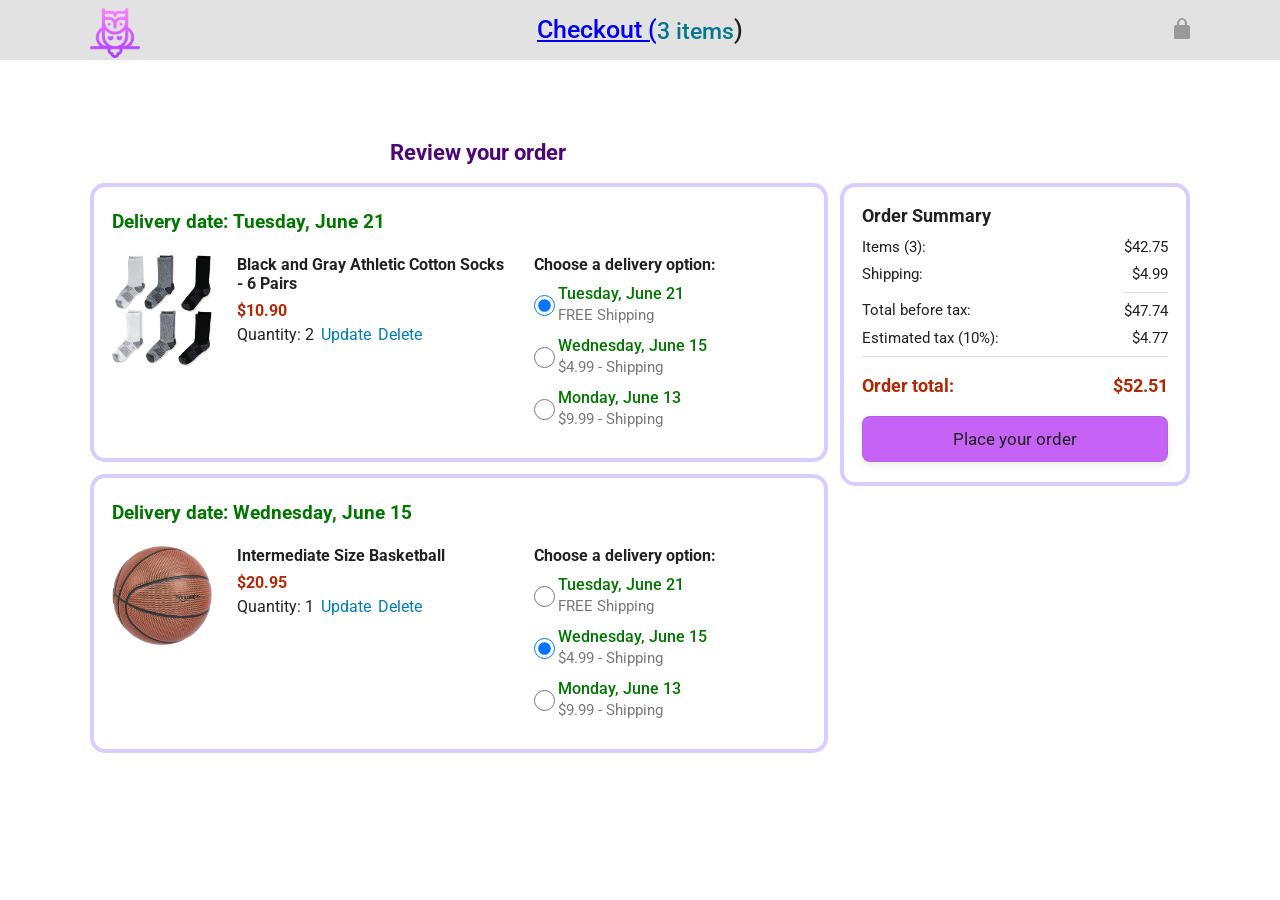
==== checkout.html @ 195d3493 "genarate html with js" ====
<!DOCTYPE html>
<html>
  <head>
    <title>Checkout</title>

    <!-- This code is needed for responsive design to work.
      (Responsive design = make the website look good on
      smaller screen sizes like a phone or a tablet). -->
    <meta name="viewport" content="width=device-width, initial-scale=1">

    <!-- Load a font called Roboto from Google Fonts. -->
    <link rel="preconnect" href="https://fonts.googleapis.com">
    <link rel="preconnect" href="https://fonts.gstatic.com" crossorigin>
    <link href="https://fonts.googleapis.com/css2?family=Roboto:wght@400;500;700&display=swap" rel="stylesheet">

    <!-- Here are the CSS files for this page. -->
    <link rel="stylesheet" href="styles/shared/general.css">
    <link rel="stylesheet" href="styles/pages/checkout/checkout-header.css">
    <link rel="stylesheet" href="styles/pages/checkout/checkout.css">
  </head>
  <body>
    <div class="checkout-header">
      <div class="header-content">
        <div class="checkout-header-left-section">
          <a href="E-Store.html">
            <img class="E-Store-logo" src="images/E-Store-logo.png">
        </div>

        <div class="checkout-header-middle-section">
          Checkout (<a class="return-to-home-link"
            href="E-Store.html">3 items</a>)
        </div>

        <div class="checkout-header-right-section">
          <img src="images/icons/checkout-lock-icon.png">
        </div>
      </div>
    </div>

    <div class="main">
      <div class="page-title">Review your order</div>

      <div class="checkout-grid">
        <div class="order-summary">
          
          <div class="cart-item-container">
            <div class="delivery-date">
              Delivery date: Tuesday, June 21
            </div>

            <div class="cart-item-details-grid">
              <img class="product-image"
                src="images/products/athletic-cotton-socks-6-pairs.jpg">

              <div class="cart-item-details">
                <div class="product-name">
                  Black and Gray Athletic Cotton Socks - 6 Pairs
                </div>
                <div class="product-price">
                  $10.90
                </div>
                <div class="product-quantity">
                  <span>
                    Quantity: <span class="quantity-label">2</span>
                  </span>
                  <span class="update-quantity-link link-primary">
                    Update
                  </span>
                  <span class="delete-quantity-link link-primary">
                    Delete
                  </span>
                </div>
              </div>

              <div class="delivery-options">
                <div class="delivery-options-title">
                  Choose a delivery option:
                </div>
                <div class="delivery-option">
                  <input type="radio" checked
                    class="delivery-option-input"
                    name="delivery-option-1">
                  <div>
                    <div class="delivery-option-date">
                      Tuesday, June 21
                    </div>
                    <div class="delivery-option-price">
                      FREE Shipping
                    </div>
                  </div>
                </div>
                <div class="delivery-option">
                  <input type="radio"
                    class="delivery-option-input"
                    name="delivery-option-1">
                  <div>
                    <div class="delivery-option-date">
                      Wednesday, June 15
                    </div>
                    <div class="delivery-option-price">
                      $4.99 - Shipping
                    </div>
                  </div>
                </div>
                <div class="delivery-option">
                  <input type="radio"
                    class="delivery-option-input"
                    name="delivery-option-1">
                  <div>
                    <div class="delivery-option-date">
                      Monday, June 13
                    </div>
                    <div class="delivery-option-price">
                      $9.99 - Shipping
                    </div>
                  </div>
                </div>
              </div>
            </div>
          </div>

          <div class="cart-item-container">
            <div class="delivery-date">
              Delivery date: Wednesday, June 15
            </div>

            <div class="cart-item-details-grid">
              <img class="product-image"
                src="images/products/intermediate-composite-basketball.jpg">

              <div class="cart-item-details">
                <div class="product-name">
                  Intermediate Size Basketball
                </div>
                <div class="product-price">
                  $20.95
                </div>
                <div class="product-quantity">
                  <span>
                    Quantity: <span class="quantity-label">1</span>
                  </span>
                  <span class="update-quantity-link link-primary">
                    Update
                  </span>
                  <span class="delete-quantity-link link-primary">
                    Delete
                  </span>
                </div>
              </div>

              <div class="delivery-options">
                <div class="delivery-options-title">
                  Choose a delivery option:
                </div>

                <div class="delivery-option">
                  <input type="radio" class="delivery-option-input"
                    name="delivery-option-2">
                  <div>
                    <div class="delivery-option-date">
                      Tuesday, June 21
                    </div>
                    <div class="delivery-option-price">
                      FREE Shipping
                    </div>
                  </div>
                </div>
                <div class="delivery-option">
                  <input type="radio" checked class="delivery-option-input"
                    name="delivery-option-2">
                  <div>
                    <div class="delivery-option-date">
                      Wednesday, June 15
                    </div>
                    <div class="delivery-option-price">
                      $4.99 - Shipping
                    </div>
                  </div>
                </div>
                <div class="delivery-option">
                  <input type="radio" class="delivery-option-input"
                    name="delivery-option-2">
                  <div>
                    <div class="delivery-option-date">
                      Monday, June 13
                    </div>
                    <div class="delivery-option-price">
                      $9.99 - Shipping
                    </div>
                  </div>
                </div>
              </div>
            </div>
          </div>
        </div>

        <div class="payment-summary">
          <div class="payment-summary-title">
            Order Summary
          </div>

          <div class="payment-summary-row">
            <div>Items (3):</div>
            <div class="payment-summary-money">$42.75</div>
          </div>

          <div class="payment-summary-row">
            <div>Shipping:</div>
            <div class="payment-summary-money">$4.99</div>
          </div>

          <div class="payment-summary-row subtotal-row">
            <div>Total before tax:</div>
            <div class="payment-summary-money">$47.74</div>
          </div>

          <div class="payment-summary-row">
            <div>Estimated tax (10%):</div>
            <div class="payment-summary-money">$4.77</div>
          </div>

          <div class="payment-summary-row total-row">
            <div>Order total:</div>
            <div class="payment-summary-money">$52.51</div>
          </div>

          <button class="place-order-button button-primary">
            Place your order
          </button>
        </div>
      </div>
    </div>
  </body>
</html>
---- styles/shared/general.css ----
body {
  font-family: Roboto, Arial;
  color: rgb(33, 33, 33);
  margin: 0;
}


p {
  margin: 0;
}

button {
  cursor: pointer;
}

select {
  cursor: pointer;
}

input, select, button {
  font-family: Roboto, Arial;
}

.button-primary {
  color: rgb(33, 33, 33);
  background-color: rgb(198, 99, 247);
  border: 1px solid rgba(125, 74, 150, 0.188);
  border-radius: 8px;
  cursor: pointer;
  box-shadow: 0 3px 7px rgba(213, 217, 217, 0.5);
}

.button-primary:hover {
  background-color: rgb(183, 88, 230);
  border: 1px solid rgba(198, 99, 247, 0.24);
}

.button-primary:active {
  background: rgb(160, 30, 225);
  border-color: rgb(198, 99, 247);
  box-shadow: none;
}

.button-secondary {
  color: rgba(100, 23, 136, 0.853);
  background: white;
  border: 1px solid rgb(213, 217, 217);
  border-radius: 8px;
  cursor: pointer;
  box-shadow: 0 2px 5px rgba(213, 217, 217, 0.5);
}

.button-secondary:hover {
  background-color: rgb(249, 244, 251);
}

.button-secondary:active {
  background-color: rgb(245, 234, 250);
  box-shadow: none;
}

/* These styles will limit text to 2 lines. Anything
   beyond 2 lines will be replaced with "..."
   You can find this code by using an A.I. tool or by
   searching in Google.
   https://css-tricks.com/almanac/properties/l/line-clamp/ */
.limit-text-to-2-lines {
  display: -webkit-box;
  -webkit-line-clamp: 2;
  -webkit-box-orient: vertical;
  overflow: hidden;
}

.link-primary {
  color: rgb(1, 124, 182);
  cursor: pointer;
}

.link-primary:hover {
  color: rgb(196, 80, 0);
}

/* Styles for dropdown selectors. */
select {
  color: rgb(33, 33, 33);
  background-color: rgb(240, 240, 240);
  border: 1px solid rgb(213, 217, 217);
  border-radius: 8px;
  padding: 3px 5px;
  font-size: 15px;
  cursor: pointer;
  box-shadow: 0 2px 5px rgba(213, 217, 217, 0.5);
}

select:focus,

input:focus {
  outline: 2px solid rgb(255, 153, 0);
}
---- styles/pages/checkout/checkout-header.css ----
.checkout-header {
  height: 60px;
  padding-left: 30px;
  padding-right: 30px;
  background-color: rgb(226, 226, 226);

  display: flex;
  justify-content: center;

  position: fixed;
  top: 0;
  left: 0;
  right: 0;
  z-index: 1000;
}

.header-content {
  width: 100%;
  max-width: 1100px;

  display: flex;
  align-items: center;
}

.checkout-header-left-section {
  width: 150px;
}

.E-Store-logo {
  width: 50px;
  margin-top: 10px;
}


/* @media is used to create responsive design (making the
   website look good on any screen size). This @media
   means when the screen width is 575px or less, different
   styles (inside the {...}) will be applied. */
@media (max-width: 575px) {
  .checkout-header-left-section {
    width: auto;
  }

  .E-Store-logo{
    display: inline-block;
    height: 35px;
    margin-top: 5px;
  }
}

.checkout-header-middle-section {
  flex: 1;
  flex-shrink: 0;
  text-align: center;

  font-size: 25px;
  font-weight: 500;

  display: flex;
  justify-content: center;
}

.return-to-home-link {
  padding-top: 3px;
  color: rgb(3, 119, 139);
  font-size: 23px;
  text-decoration: none;
  cursor: pointer;
}

@media (max-width: 1000px) {
  .checkout-header-middle-section {
    font-size: 20px;
    margin-right: 60px;
  }

  .return-to-home-link {
    font-size: 18px;
  }
}

@media (max-width: 575px) {
  .checkout-header-middle-section {
    margin-right: 5px;
  }
}

.checkout-header-right-section {
  text-align: right;
  width: 150px;
}

@media (max-width: 1000px) {
  .checkout-header-right-section {
    width: auto;
  }
}
---- styles/pages/checkout/checkout.css ----
.main {
  max-width: 1100px;
  padding-left: 30px;
  padding-right: 30px;

  margin-top: 140px;
  margin-bottom: 100px;

  /* margin-left: auto;
     margin-right auto;
     Is a trick for centering an element horizontally
     without needing a container. */
  margin-left: auto;
  margin-right: auto;
}

.page-title {
  font-weight: 700;
  font-size: 22px;
  margin-bottom: 18px;
  margin-left: 300px;
  color: rgb(78, 6, 119);
}

.checkout-grid {
  display: grid;
  /* Here, 1fr means the first column will take
     up the remaining space in the grid. */
  grid-template-columns: 1fr 350px;
  column-gap: 12px;

  /* Use align-items: start; to prevent the elements
     in the grid from stretching vertically. */
  align-items: start;
}

@media (max-width: 1000px) {
  .main {
    max-width: 500px;
  }

  .checkout-grid {
    grid-template-columns: 1fr;
  }
}

.cart-item-container,
.payment-summary {
  border: 4px solid rgba(72, 0, 254, 0.201);
  border-radius: 15px;
  padding: 18px;
}

.cart-item-container {
  margin-bottom: 12px;
}

.payment-summary {
  padding-bottom: 5px;
}

@media (max-width: 1000px) {
  .payment-summary {
    /* grid-row: 1 means this element will be placed into row
      1 in the grid. (Normally, the row that an element is
      placed in is determined by the order of the elements in
      the HTML. grid-row overrides this default ordering). */
    grid-row: 1;
    margin-bottom: 12px;
  }
}

.delivery-date {
  color: rgb(0, 118, 0);
  font-weight: 700;
  font-size: 19px;
  margin-top: 5px;
  margin-bottom: 22px;
}

.cart-item-details-grid {
  display: grid;
  /* 100px 1fr 1fr; means the 2nd and 3rd column will
     take up half the remaining space in the grid
     (they will divide up the remaining space evenly). */
  grid-template-columns: 100px 1fr 1fr;
  column-gap: 25px;
}

@media (max-width: 1000px) {
  .cart-item-details-grid {
    grid-template-columns: 100px 1fr;
    row-gap: 30px;
  }
}

.product-image {
  max-width: 100%;
  max-height: 120px;

  /* margin-left: auto;
     margin-right auto;
     Is a trick for centering an element horizontally
     without needing a container. */
  margin-left: auto;
  margin-right: auto;
}

.product-name {
  font-weight: 700;
  margin-bottom: 8px;
}

.product-price {
  color: rgb(177, 39, 4);
  font-weight: 700;
  margin-bottom: 5px;
}

.product-quantity .link-primary {
  margin-left: 3px;
}

@media (max-width: 1000px) {
  .delivery-options {
    /* grid-column: 1 means this element will be placed
       in column 1 in the grid. (Normally, the column that
       an element is placed in is determined by the order
       of the elements in the HTML. grid-column overrides
       this default ordering).
       
       / span 2 means this element will take up 2 columns
       in the grid (Normally, each element takes up 1
       column in the grid). */
    grid-column: 1 / span 2;
  }
}

.delivery-options-title {
  font-weight: 700;
  margin-bottom: 10px;
}

.delivery-option {
  display: grid;
  grid-template-columns: 24px 1fr;
  margin-bottom: 12px;
  cursor: pointer;
}

.delivery-option-input {
  margin-left: 0px;
  cursor: pointer;
}

.delivery-option-date {
  color: rgb(0, 118, 0);
  font-weight: 500;
  margin-bottom: 3px;
}

.delivery-option-price {
  color: rgb(120, 120, 120);
  font-size: 15px;
}

.payment-summary-title {
  font-weight: 700;
  font-size: 18px;
  margin-bottom: 12px;
}

.payment-summary-row {
  display: grid;
  /* 1fr auto; means the width of the 2nd column will be
     determined by the elements inside the column (auto).
     The 1st column will take up the remaining space. */
  grid-template-columns: 1fr auto;

  font-size: 15px;
  margin-bottom: 9px;
}

.payment-summary-money {
  text-align: right;
}

.subtotal-row .payment-summary-money {
  border-top: 1px solid rgb(222, 222, 222);
}

.subtotal-row div {
  padding-top: 9px;
}

.total-row {
  color: rgb(177, 39, 4);
  font-weight: 700;
  font-size: 18px;

  border-top: 1px solid rgb(222, 222, 222);
  padding-top: 18px;
}

.place-order-button {
  width: 100%;
  padding-top: 12px;
  padding-bottom: 12px;
  border-radius: 8px;
  font-size: 17px;
  margin-top: 11px;
  margin-bottom: 15px;
}
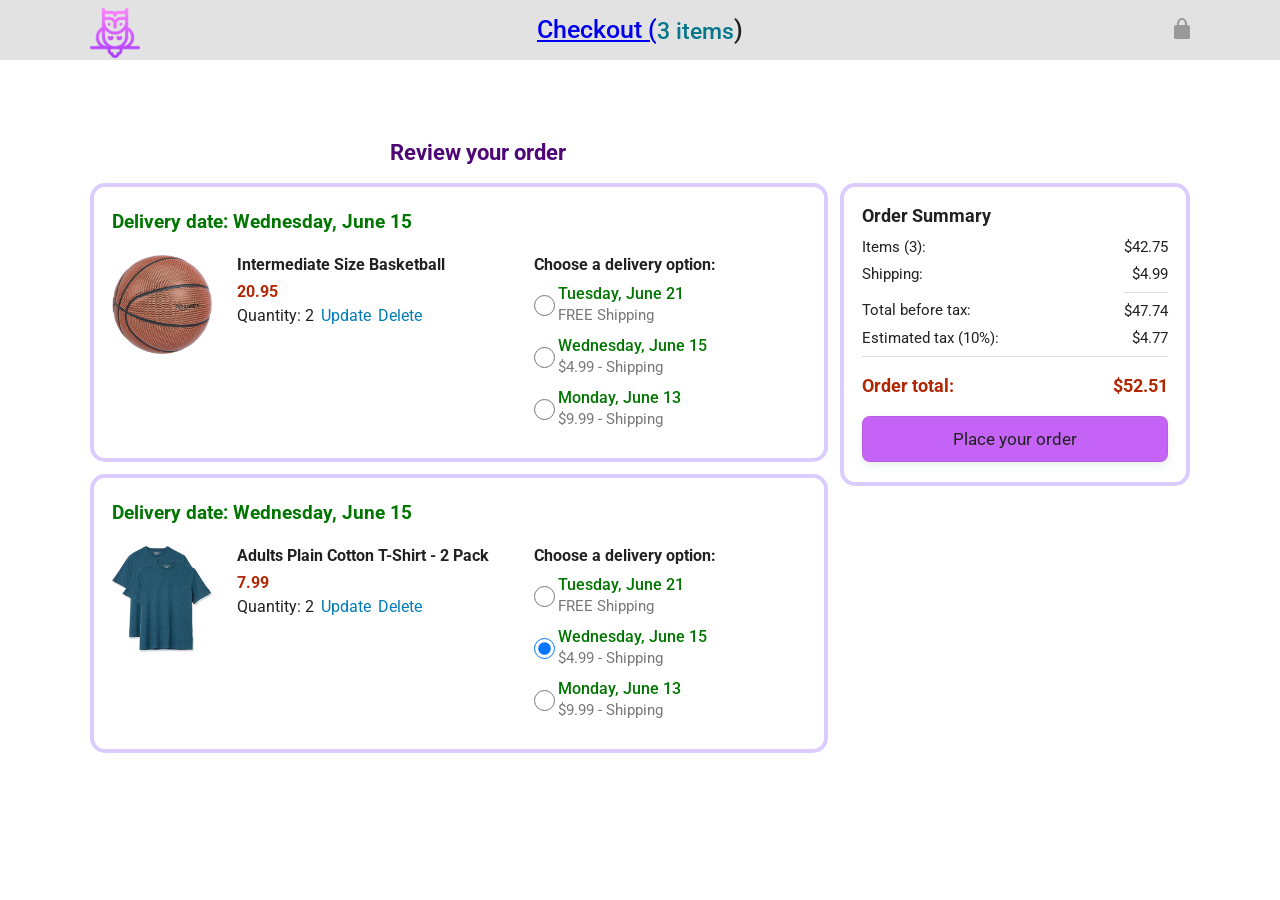
==== commit d8b8d8bf: "genarate html for the order summary" ====
--- a/checkout.html
+++ b/checkout.html
@@ -2,7 +2,7 @@
 <html>
   <head>
     <title>Checkout</title>
-
+    <link rel="icon" href="images/E-Store-logo.png" type="image/png">
     <!-- This code is needed for responsive design to work.
       (Responsive design = make the website look good on
       smaller screen sizes like a phone or a tablet). -->
@@ -41,7 +41,7 @@
       <div class="page-title">Review your order</div>
 
       <div class="checkout-grid">
-        <div class="order-summary">
+        <div class="order-summary js-order-summary">
           
           <div class="cart-item-container">
             <div class="delivery-date">
@@ -230,5 +230,6 @@
         </div>
       </div>
     </div>
+    <script type = "module" src="scripts/checkout.js"></script>
   </body>
 </html>
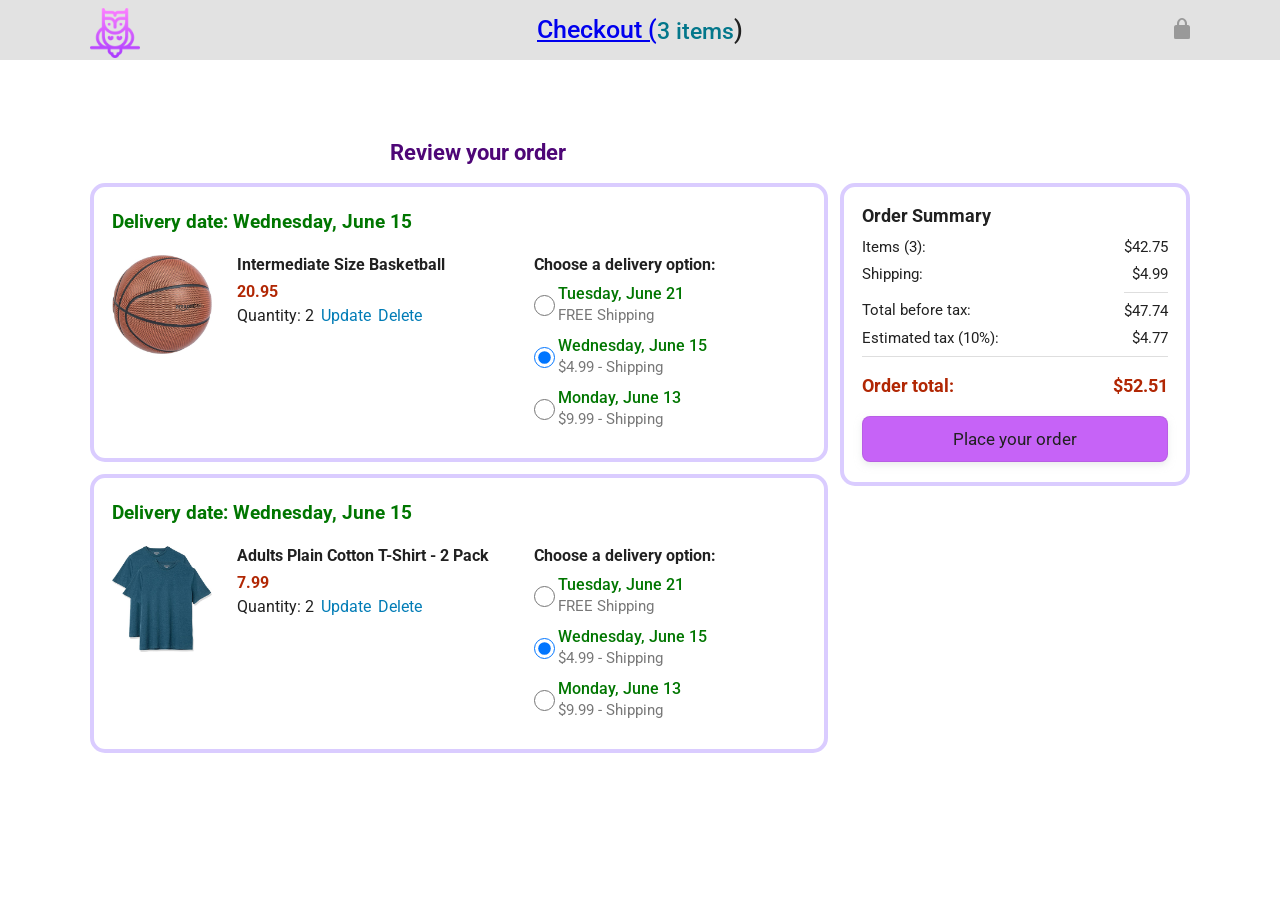
==== commit 776d47be: "fix price format and radio in checkout" ====
--- a/checkout.html
+++ b/checkout.html
@@ -43,155 +43,6 @@
       <div class="checkout-grid">
         <div class="order-summary js-order-summary">
           
-          <div class="cart-item-container">
-            <div class="delivery-date">
-              Delivery date: Tuesday, June 21
-            </div>
-
-            <div class="cart-item-details-grid">
-              <img class="product-image"
-                src="images/products/athletic-cotton-socks-6-pairs.jpg">
-
-              <div class="cart-item-details">
-                <div class="product-name">
-                  Black and Gray Athletic Cotton Socks - 6 Pairs
-                </div>
-                <div class="product-price">
-                  $10.90
-                </div>
-                <div class="product-quantity">
-                  <span>
-                    Quantity: <span class="quantity-label">2</span>
-                  </span>
-                  <span class="update-quantity-link link-primary">
-                    Update
-                  </span>
-                  <span class="delete-quantity-link link-primary">
-                    Delete
-                  </span>
-                </div>
-              </div>
-
-              <div class="delivery-options">
-                <div class="delivery-options-title">
-                  Choose a delivery option:
-                </div>
-                <div class="delivery-option">
-                  <input type="radio" checked
-                    class="delivery-option-input"
-                    name="delivery-option-1">
-                  <div>
-                    <div class="delivery-option-date">
-                      Tuesday, June 21
-                    </div>
-                    <div class="delivery-option-price">
-                      FREE Shipping
-                    </div>
-                  </div>
-                </div>
-                <div class="delivery-option">
-                  <input type="radio"
-                    class="delivery-option-input"
-                    name="delivery-option-1">
-                  <div>
-                    <div class="delivery-option-date">
-                      Wednesday, June 15
-                    </div>
-                    <div class="delivery-option-price">
-                      $4.99 - Shipping
-                    </div>
-                  </div>
-                </div>
-                <div class="delivery-option">
-                  <input type="radio"
-                    class="delivery-option-input"
-                    name="delivery-option-1">
-                  <div>
-                    <div class="delivery-option-date">
-                      Monday, June 13
-                    </div>
-                    <div class="delivery-option-price">
-                      $9.99 - Shipping
-                    </div>
-                  </div>
-                </div>
-              </div>
-            </div>
-          </div>
-
-          <div class="cart-item-container">
-            <div class="delivery-date">
-              Delivery date: Wednesday, June 15
-            </div>
-
-            <div class="cart-item-details-grid">
-              <img class="product-image"
-                src="images/products/intermediate-composite-basketball.jpg">
-
-              <div class="cart-item-details">
-                <div class="product-name">
-                  Intermediate Size Basketball
-                </div>
-                <div class="product-price">
-                  $20.95
-                </div>
-                <div class="product-quantity">
-                  <span>
-                    Quantity: <span class="quantity-label">1</span>
-                  </span>
-                  <span class="update-quantity-link link-primary">
-                    Update
-                  </span>
-                  <span class="delete-quantity-link link-primary">
-                    Delete
-                  </span>
-                </div>
-              </div>
-
-              <div class="delivery-options">
-                <div class="delivery-options-title">
-                  Choose a delivery option:
-                </div>
-
-                <div class="delivery-option">
-                  <input type="radio" class="delivery-option-input"
-                    name="delivery-option-2">
-                  <div>
-                    <div class="delivery-option-date">
-                      Tuesday, June 21
-                    </div>
-                    <div class="delivery-option-price">
-                      FREE Shipping
-                    </div>
-                  </div>
-                </div>
-                <div class="delivery-option">
-                  <input type="radio" checked class="delivery-option-input"
-                    name="delivery-option-2">
-                  <div>
-                    <div class="delivery-option-date">
-                      Wednesday, June 15
-                    </div>
-                    <div class="delivery-option-price">
-                      $4.99 - Shipping
-                    </div>
-                  </div>
-                </div>
-                <div class="delivery-option">
-                  <input type="radio" class="delivery-option-input"
-                    name="delivery-option-2">
-                  <div>
-                    <div class="delivery-option-date">
-                      Monday, June 13
-                    </div>
-                    <div class="delivery-option-price">
-                      $9.99 - Shipping
-                    </div>
-                  </div>
-                </div>
-              </div>
-            </div>
-          </div>
         </div>
 
         <div class="payment-summary">
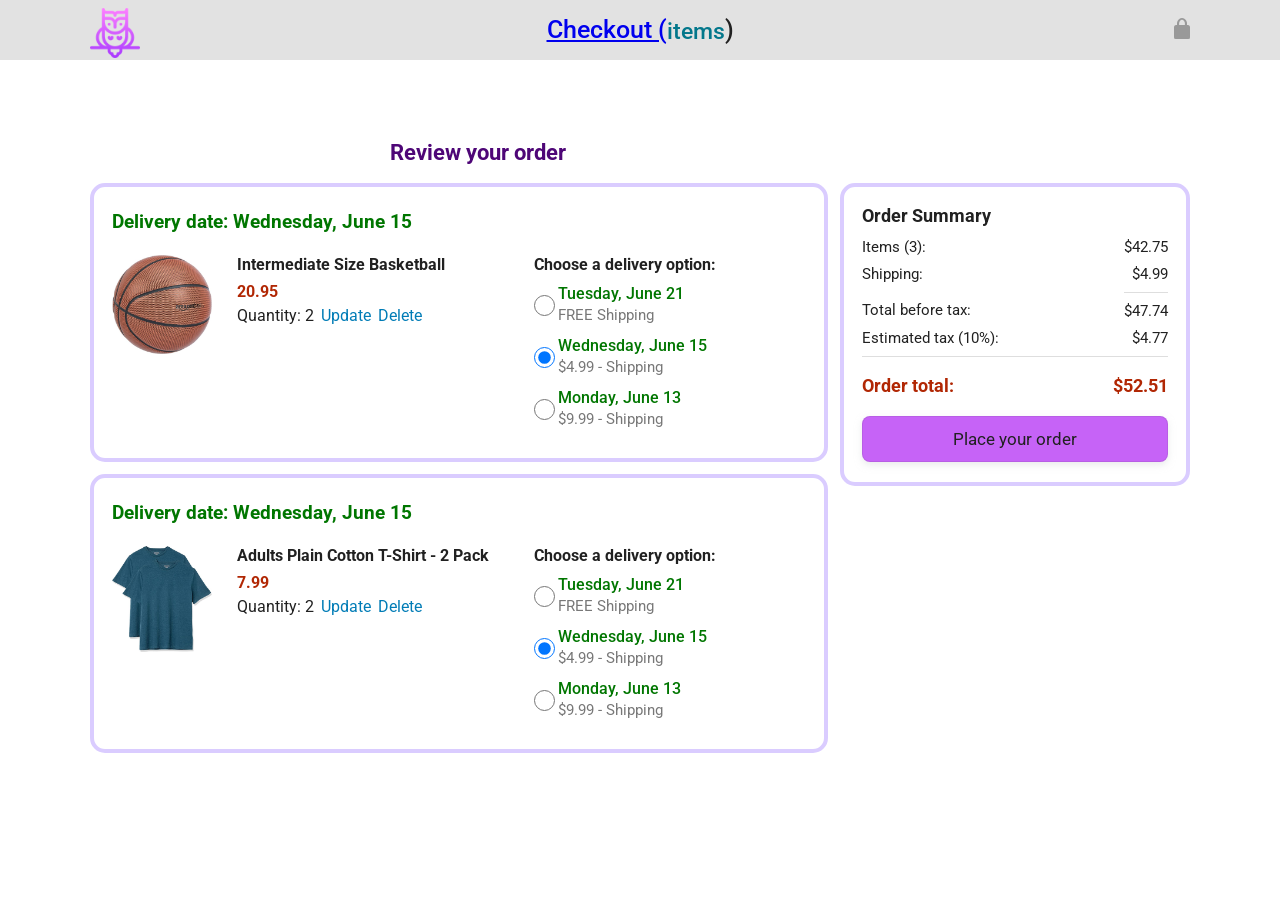
==== commit be670418: "finished" ====
--- a/checkout.html
+++ b/checkout.html
@@ -28,7 +28,7 @@
 
         <div class="checkout-header-middle-section">
           Checkout (<a class="return-to-home-link"
-            href="E-Store.html">3 items</a>)
+            href="E-Store.html">items</a>)
         </div>
 
         <div class="checkout-header-right-section">
@@ -41,7 +41,7 @@
       <div class="page-title">Review your order</div>
 
       <div class="checkout-grid">
-        <div class="order-summary js-order-summary">
+        <div class="order-summary js-order-summary ">
           
         </div>
 
